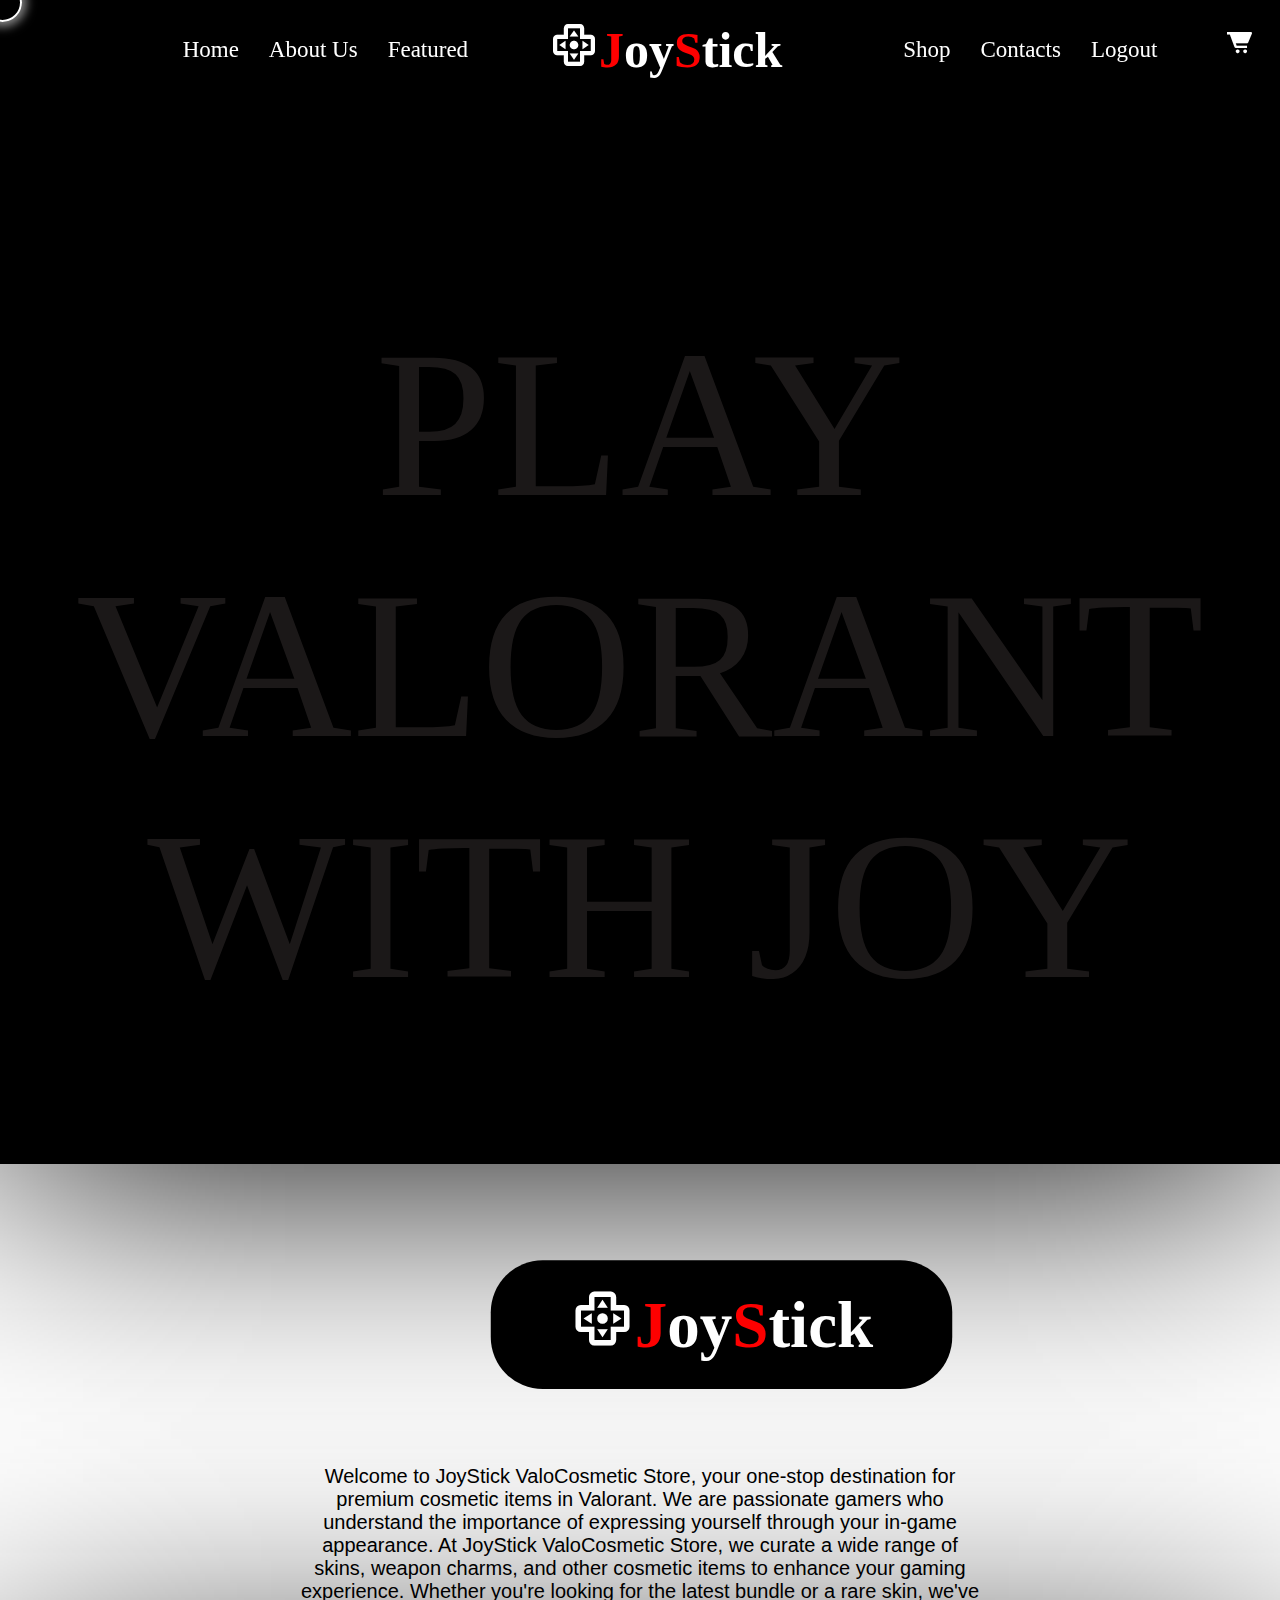
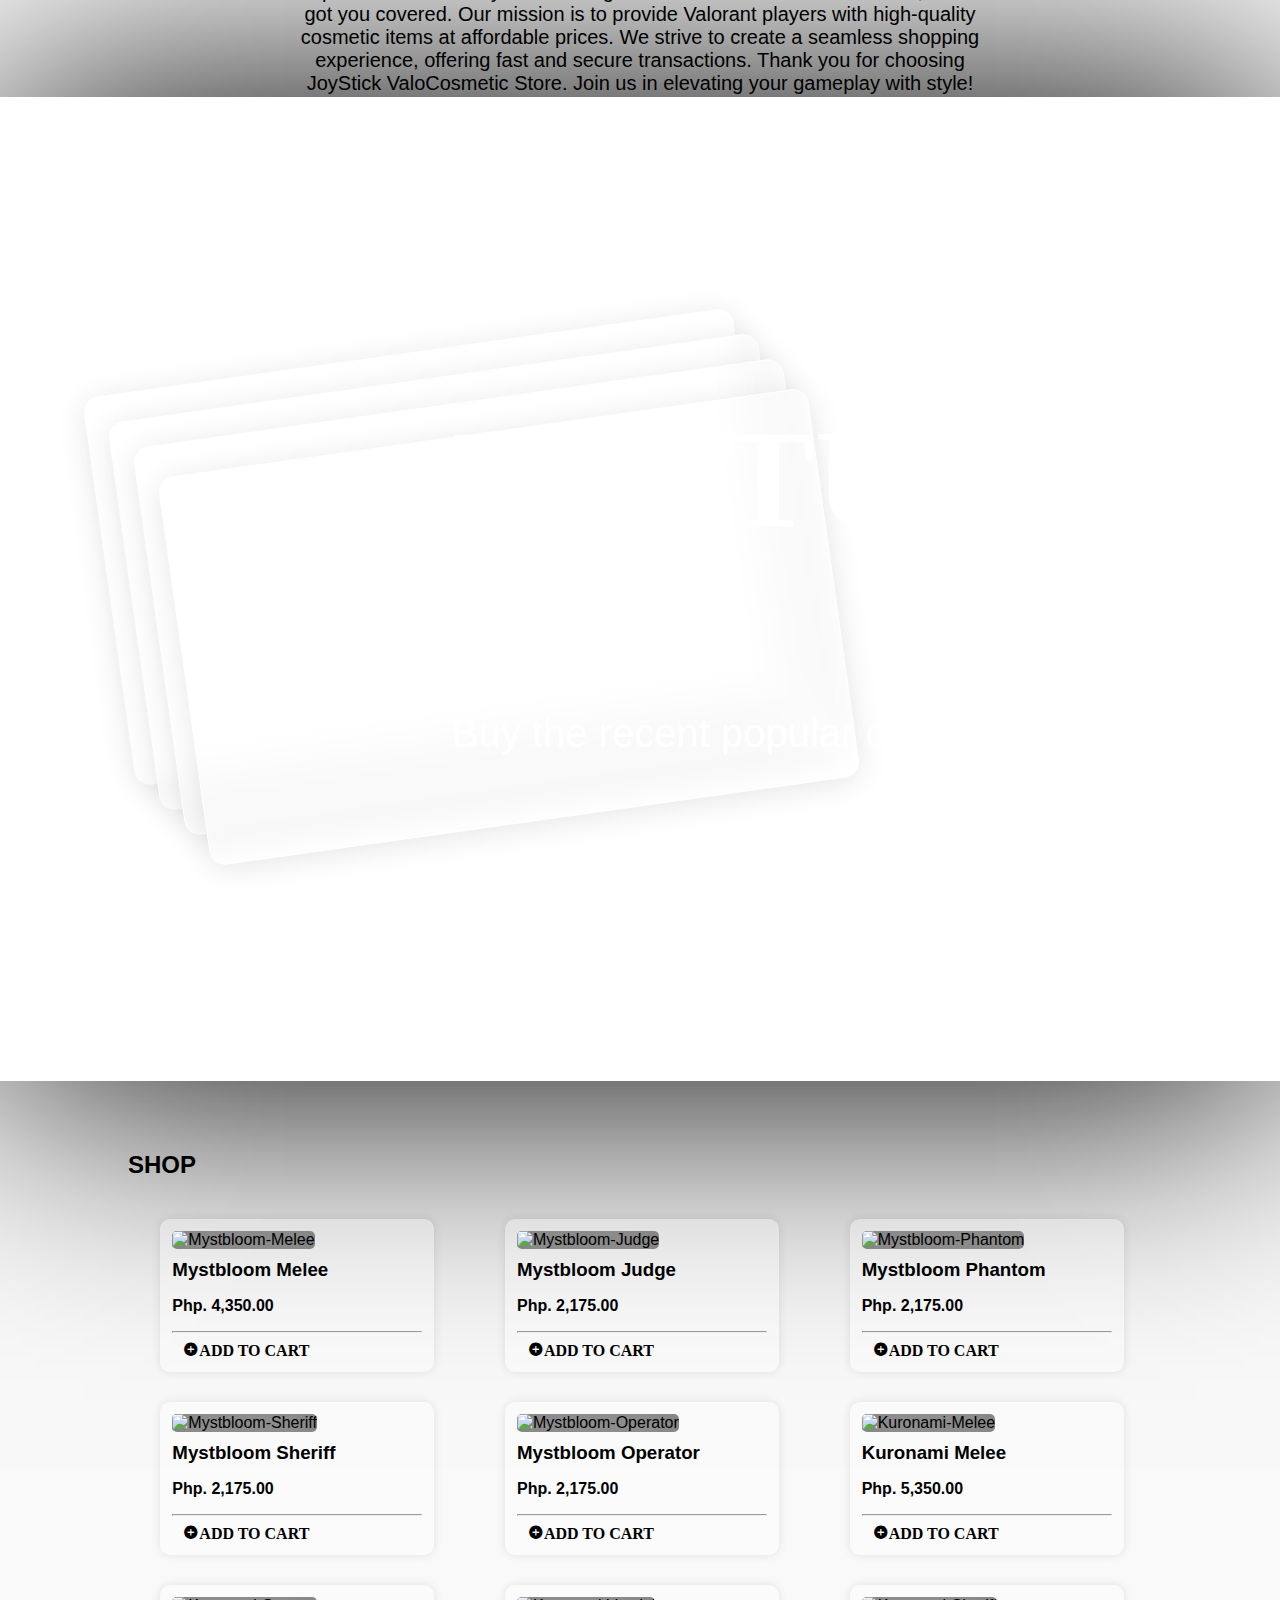
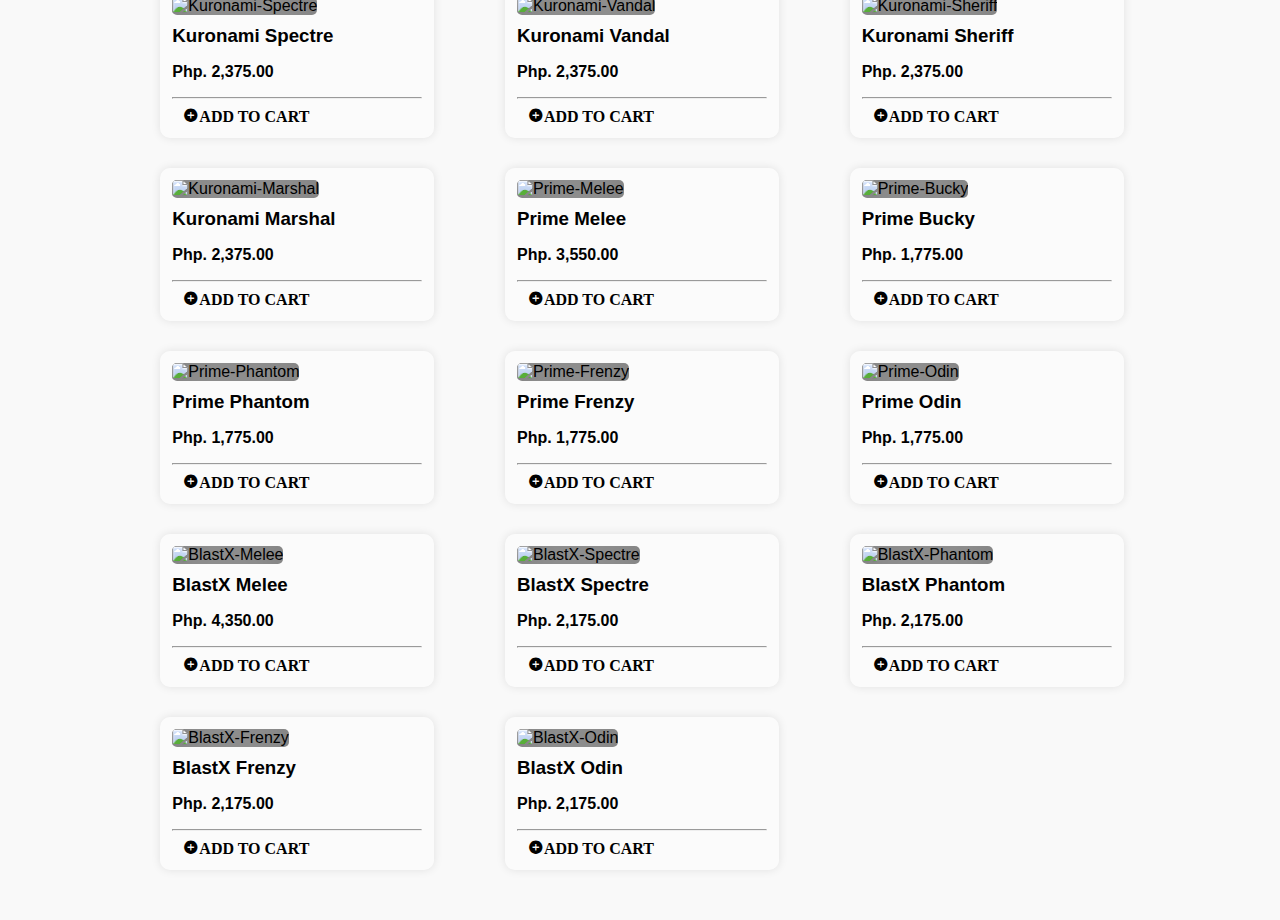
==== index.html @ 6bcc8521 "Add files via upload" ====
<!DOCTYPE html>
<html lang="en">
<head>
  <title>JoyStick</title>
  <link href='https://unpkg.com/boxicons@2.1.4/css/boxicons.min.css' rel='stylesheet'>
  <link rel="icon" type="image/x-icon" href="assets/icon.png">
  <link rel="stylesheet" href="styles-home.css">
</head>
<body>
<div class="circle"></div>

  <div class="navbar">
    <div class="navbar-menu-left">
      <ul class="navbar-menu">
        <li><a href="#Home">Home</a></li>
        <li><a href="#About">About Us</a></li>
        <li><a href="#Featured">Featured</a></li>
      </ul>
    </div>
    <a href="#"><div class="navbar-logo"><h1><i class='bx bx-joystick-button'></i><span>J</span>oy<span>S</span>tick</h1></div></a>
    <div class="navbar-menu-right">
      <ul class="navbar-menu">
        <li><a href="#Products">Shop</a></li>
        <li><a href="#Contacts">Contacts</a></li>
        <li><a onclick="logout()" style="cursor: pointer;" id="Logout">Logout</a></li>
      </ul>
    </div>
  </div>

  <section class="Home" id="Home">
    <div class="H-content">
      <video id="myVideo" autoplay muted style="width: 100%;">
        <source src="assets/yt5s.io-Enter the Tigris __ VALORANT Lunar New Year 2022-(1080p).mp4" type="video/mp4">
        Your browser does not support the video tag.
      </video>
      <h1>PLAY VALORANT WITH JOY</h1>
    </div>
  </section>

  <div id="About" style="top: 110%; position: absolute;"></div>
  <div class="About_logo"><a href="#"><div class="navbar-logo" style="color: white;"><h1><i class='bx bx-joystick-button'></i><span>J</span>oy<span>S</span>tick</h1></div></a></div>

  <section class="About" id="About">
    <h2>Aboutㅤㅤㅤㅤ</h2>
    <p>Welcome to JoyStick ValoCosmetic Store, your one-stop destination for premium cosmetic items in Valorant. We are passionate gamers who understand the importance of expressing yourself through your in-game appearance.
    At JoyStick ValoCosmetic Store, we curate a wide range of skins, weapon charms, and other cosmetic items to enhance your gaming experience. Whether you're looking for the latest bundle or a rare skin, we've got you covered.
    Our mission is to provide Valorant players with high-quality cosmetic items at affordable prices. We strive to create a seamless shopping experience, offering fast and secure transactions.
    Thank you for choosing JoyStick ValoCosmetic Store. Join us in elevating your gameplay with style!</p>
  </section>

  <section class="Featured" id="Featured">
    <table>
      <td>
        <div class="Feature_cards">
          <div class="Feature_card one">
            <div class="Feature_cardDetails">
              <div class="Feature_cardDetailsHaeder">Blast-X</div>
              <a href="#Products"><div class="Feature_cardDetailsButton">Buy Now</div></a>
            </div>
          </div>
          <div class="Feature_card two">
            <div class="Feature_cardDetails">
              <div class="Feature_cardDetailsHaeder">Prime</div>
              <a href="#Products"><div class="Feature_cardDetailsButton">Buy Now</div></a>
            </div>
          </div>
          <div class="Feature_card three">
            <div class="Feature_cardDetails">
              <div class="Feature_cardDetailsHaeder">Kuronami</div>
              <a href="#Products"><div class="Feature_cardDetailsButton">Buy Now</div></a>
            </div>
          </div>
          <div class="Feature_card four">
            <div class="Feature_cardDetails">
              <div class="Feature_cardDetailsHaeder">Mystbloom</div>
              <a href="#Products"><div class="Feature_cardDetailsButton">Buy Now</div></a>
            </div>
          </div>
        </div>
      </td>
      <td>
        <div class="Featured_texts">
          <h1>FEATURED</h1>
          <br>
          <p> Buy the recent popular cosmetics now!</p>
        </div>
      </td>
    </table>
    </div>
  </section>

  <section class="Products" id="Products">
    <div class="container-products">
        <h2>SHOP</h2>
        <div class="product-grid">
          <div class="product">
            <img src="assets/Mystbloom-Melee.png" alt="Mystbloom-Melee">
            <h3>Mystbloom Melee</h3>
            <p>Php. 4,350.00</p>
            <label>
              <hr>
              <input type="checkbox" class="product-checkbox" data-name="Mystbloom Melee" data-price="4350.00.00" data-img="assets/Mystbloom-Melee.png">
              <i class='bx bxs-plus-circle'></i><span class="addlabel">ADD TO CART</span>
            </label>
          </div>
          <div class="product">
              <img src="assets/Mystbloom-Judge.png" alt="Mystbloom-Judge">
              <h3>Mystbloom Judge</h3>  
              <p>Php. 2,175.00</p>
              <label>
                <hr>
                <input type="checkbox" class="product-checkbox" data-name="Mystbloom Judge" data-price="2175.00" data-img="assets/Mystbloom-Judge.png">
                <i class='bx bxs-plus-circle'></i><span class="addlabel">ADD TO CART</span>
              </label>
          </div>
          <div class="product">
              <img src="assets/Mystbloom-Phantom.png" alt="Mystbloom-Phantom">
              <h3>Mystbloom Phantom</h3>
              <p>Php. 2,175.00</p>
              <label>
                <hr>
                <input type="checkbox" class="product-checkbox" data-name="Mystbloom Phantom" data-price="2175.00" data-img="assets/Mystbloom-Phantom.png">
                <i class='bx bxs-plus-circle'></i><span class="addlabel">ADD TO CART</span>
              </label>
          </div>
          <div class="product">
            <img src="assets/Mystbloom-Sheriff.png" alt="Mystbloom-Sheriff">
            <h3>Mystbloom Sheriff</h3>
            <p>Php. 2,175.00</p>
            <label>
              <hr>
              <input type="checkbox" class="product-checkbox" data-name="Mystbloom Sheriff" data-price="2175.00" data-img="assets/Mystbloom-Sheriff.png">
              <i class='bx bxs-plus-circle'></i><span class="addlabel">ADD TO CART</span>
            </label>
          </div>
          <div class="product">
            <img src="assets/Mystbloom-Operator.png" alt="Mystbloom-Operator">
            <h3>Mystbloom Operator</h3>
            <p>Php. 2,175.00</p>
            <label>
              <hr>
              <input type="checkbox" class="product-checkbox" data-name="Mystbloom Operator" data-price="2175.00" data-img="assets/Mystbloom-Operator.png">
              <i class='bx bxs-plus-circle'></i><span class="addlabel">ADD TO CART</span>
            </label>
          </div>
          <div class="product">
            <img src="assets/Kuronami-Melee.png" alt="Kuronami-Melee">
            <h3>Kuronami Melee</h3>
            <p>Php. 5,350.00</p>
            <label>
              <hr>
              <input type="checkbox" class="product-checkbox" data-name="Kuronami Melee" data-price="5350.00.00" data-img="assets/Kuronami-Melee.png">
              <i class='bx bxs-plus-circle'></i><span class="addlabel">ADD TO CART</span>
            </label>
          </div>
            <div class="product">
                <img src="assets/Kuronami-Spectre.png" alt="Kuronami-Spectre">
                <h3>Kuronami Spectre</h3>  
                <p>Php. 2,375.00</p>
                <label>
                  <hr>
                  <input type="checkbox" class="product-checkbox" data-name="Kuronami Spectre" data-price="2375.00" data-img="assets/Kuronami-Spectre.png">
                  <i class='bx bxs-plus-circle'></i><span class="addlabel">ADD TO CART</span>
                </label>
            </div>
            <div class="product">
              <img src="assets/Kuronami-Vandal.png" alt="Kuronami-Vandal">
              <h3>Kuronami Vandal</h3>
              <p>Php. 2,375.00</p>
              <label>
                <hr>
                <input type="checkbox" class="product-checkbox" data-name="Kuronami Vandal" data-price="23175.00" data-img="assets/Kuronami-Vandal.png">
                <i class='bx bxs-plus-circle'></i><span class="addlabel">ADD TO CART</span>
              </label>
            </div>
            <div class="product">
              <img src="assets/Kuronami-Sheriff.png" alt="Kuronami-Sheriff">
              <h3>Kuronami Sheriff</h3>
              <p>Php. 2,375.00</p>
              <label>
                <hr>
                <input type="checkbox" class="product-checkbox" data-name="Kuronami Sheriff" data-price="23175.00" data-img="assets/Kuronami-Sheriff.png">
                <i class='bx bxs-plus-circle'></i><span class="addlabel">ADD TO CART</span>
              </label>
            </div>
            <div class="product">
              <img src="assets/Kuronami-Marshal.png" alt="Kuronami-Marshal">
              <h3>Kuronami Marshal</h3>
              <p>Php. 2,375.00</p>
              <label>
                <hr>
                <input type="checkbox" class="product-checkbox" data-name="Kuronami Marshal" data-price="2375.00" data-img="assets/Kuronami-Marshal.png">
                <i class='bx bxs-plus-circle'></i><span class="addlabel">ADD TO CART</span>
              </label>
            </div>
            <div class="product">
              <img src="assets/Prime-Melee.png" alt="Prime-Melee">
              <h3>Prime Melee</h3>
              <p>Php. 3,550.00</p>
              <label>
                <hr>
                <input type="checkbox" class="product-checkbox" data-name="Prime Melee" data-price="3550.00.00" data-img="assets/Prime-Melee.png">
                <i class='bx bxs-plus-circle'></i><span class="addlabel">ADD TO CART</span>
              </label>
            </div>
            <div class="product">
              <img src="assets/Prime-Bucky.png" alt="Prime-Bucky">
              <h3>Prime Bucky</h3>  
              <p>Php. 1,775.00</p>
              <label>
                <hr>
                <input type="checkbox" class="product-checkbox" data-name="Prime Bucky" data-price="1775.00" data-img="assets/Prime-Bucky.png">
                <i class='bx bxs-plus-circle'></i><span class="addlabel">ADD TO CART</span>
              </label>
            </div>
            <div class="product">
              <img src="assets/Prime-Phantom.png" alt="Prime-Phantom">
              <h3>Prime Phantom</h3>
              <p>Php. 1,775.00</p>
              <label>
                <hr>
                <input type="checkbox" class="product-checkbox" data-name="Prime Phantom" data-price="1775.00" data-img="assets/Prime-Phantom.png">
                <i class='bx bxs-plus-circle'></i><span class="addlabel">ADD TO CART</span>
              </label>
            </div>
          <div class="product">
            <img src="assets/Prime-Frenzy.png" alt="Prime-Frenzy">
            <h3>Prime Frenzy</h3>
            <p>Php. 1,775.00</p>
            <label>
              <hr>
              <input type="checkbox" class="product-checkbox" data-name="Prime Frenzy" data-price="1775.00" data-img="assets/Prime-Frenzy.png">
              <i class='bx bxs-plus-circle'></i><span class="addlabel">ADD TO CART</span>
            </label>
          </div>
          <div class="product">
            <img src="assets/Prime-Odin.png" alt="Prime-Odin">
            <h3>Prime Odin</h3>
            <p>Php. 1,775.00</p>
            <label>
              <hr>
              <input type="checkbox" class="product-checkbox" data-name="Prime Odin" data-price="1775.00" data-img="assets/Prime-Odin.png">
              <i class='bx bxs-plus-circle'></i><span class="addlabel">ADD TO CART</span>
            </label>
          </div>
          <div class="product">
            <img src="assets/BlastX-Melee.png" alt="BlastX-Melee">
            <h3>BlastX Melee</h3>
            <p>Php. 4,350.00</p>
            <label>
              <hr>
              <input type="checkbox" class="product-checkbox" data-name="BlastX Melee" data-price="4350.00.00" data-img="assets/BlastX-Melee.png">
              <i class='bx bxs-plus-circle'></i><span class="addlabel">ADD TO CART</span>
            </label>
          </div>
          <div class="product">
            <img src="assets/BlastX-Spectre.png" alt="BlastX-Spectre">
            <h3>BlastX Spectre</h3>  
            <p>Php. 2,175.00</p>
            <label>
              <hr>
              <input type="checkbox" class="product-checkbox" data-name="BlastX Spectre" data-price="2175.00" data-img="assets/BlastX-Spectre.png">
              <i class='bx bxs-plus-circle'></i><span class="addlabel">ADD TO CART</span>
            </label>
          </div>  
          <div class="product">
            <img src="assets/BlastX-Phantom.png" alt="BlastX-Phantom">
            <h3>BlastX Phantom</h3>
            <p>Php. 2,175.00</p>
            <label>
              <hr>
              <input type="checkbox" class="product-checkbox" data-name="BlastX Phantom" data-price="2175.00" data-img="assets/BlastX-Phantom.png">
              <i class='bx bxs-plus-circle'></i><span class="addlabel">ADD TO CART</span>
            </label>
          </div>
          <div class="product">
            <img src="assets/BlastX-Frenzy.png" alt="BlastX-Frenzy">
            <h3>BlastX Frenzy</h3>
            <p>Php. 2,175.00</p>
            <label>
              <hr>
              <input type="checkbox" class="product-checkbox" data-name="BlastX Frenzy" data-price="2175.00" data-img="assets/BlastX-Frenzy.png">
              <i class='bx bxs-plus-circle'></i><span class="addlabel">ADD TO CART</span>
            </label>
          </div>
          <div class="product">
            <img src="assets/BlastX-Odin.png" alt="BlastX-Odin">
            <h3>BlastX Odin</h3>
            <p>Php. 2,175.00</p>
            <label>
              <hr>
              <input type="checkbox" class="product-checkbox" data-name="BlastX Odin" data-price="2175.00" data-img="assets/BlastX-Odin.png">
              <i class='bx bxs-plus-circle'></i><span class="addlabel">ADD TO CART</span>
            </label>
          </div>
        </div>
        <div class="toggle-container">
          <input type="checkbox" id="toggle-button" class="toggle-button">
          <label for="toggle-button" class="toggle-label"> <i class='bx bxs-cart-alt'></i> </label>

          <aside class="panel">
            <h3 class="selected-items-header">
              Selected Items
              <label for="toggle-button" class="toggle-label"> 
                  <span><i class='bx bxs-cart-alt'></i></span> 
              </label> 
            </h3>
          <hr>
          <div class="checkeditems-container">
            <ul id="checked-items"></ul><br>
          </div>
          <hr>
              <div class="total-amount">Total Amount: Php. <span id="total-amount-value">0.00</span></div>
              <div class="checkout">
                  <input type="text" placeholder="Enter Valorant User ID" required>
                  <button id="checkout" class="checkout-button">Checkout</button>
              </div>
          </aside>

        </div>
    </div>
  </section>

  <footer id="Contacts">

  </footer>

  <script src="script.js"></script>
</body>
</html>
---- styles-home.css ----
@font-face { font-family: valorant; src: url('assets/ValorantFont.ttf'); } 

* {
  text-decoration: none;
  z-index: 1;
}

/*            Navbar              */

body {
  font-family: sans-serif;
  scroll-behavior: smooth;
  justify-content: center;
  align-items: center;
  background: white;
  height: 100vh;
  max-width: 100vw;
  margin: 0;
}

.toggle-container {
  position: fixed;
  top: 20px;
  right: 20px;
  z-index: 100;
}

.toggle-button {
  z-index: 100;
  display: none;
}

.toggle-label {
  display: inline-block;
  width: 40px;
  height: 40px;
  background-color: #000000;
  color: #ffffff;
  font-size: 30px;
  line-height: 50px;
  text-align: center;
  cursor: pointer;
  border-radius: 50%;
  transition: background-color 0.3s ease;
}

.toggle-button:checked + .toggle-label {
  background-color: #ffffff;
  color: #000000; 
}

.navbar {
  font-family: 'valorant';
  background-color: #000;
  color: #fff;
  font-size: 23px;
  padding: 10px 20px;
  display: flex;
  justify-content: center;
  align-items: center;
  padding-top: 3vh;
  width: 100%; 
  max-height: 5vh;
  position: fixed; 
  z-index: 90;
} 

.navbar a {
  text-decoration: none;
  color: #fff;
  transition: ease-in-out 0.2s;
}

.navbar-logo {
  font-family: 'valorant';
  font-size: 24px;
  font-weight: bold;
}

.navbar-menu {
  display: flex;
  list-style-type: none;
  transition: 0.2s;
}

.navbar-menu li {
  margin-right: 30px;
}

.navbar-menu li:last-child {
  margin-right: 20px;
}

.navbar-menu li a {
  color: #fff;
  text-decoration: none;
}

.navbar-menu li a:hover {
  text-decoration: underline;
  font-size: 25px;
  text-shadow: 3px 6px 10px whitesmoke;
  transition: ease-in-out 0.4s;
}

.navbar-logo h1 {
  font-family: 'valorant';
  background-color: #000000;
  width: 35vh;
  padding: 20px;
  border-radius: 40px;
  font-size: 50px;
  text-align: center;
  margin-right: 20px;
}

.navbar-logo span {
  color: red;
}

/*            Home              */

.Home {
  position: relative;
  padding-top: 84px;
  width: 100%;
  height: 120vh;
  text-align: center;
  align-items: center;
  background-color: black;
  -webkit-box-shadow: 0px 0px 300px 7px rgba(0,0,0,1);
  -moz-box-shadow: 0px 0px 300px 7px rgba(0,0,0,1);
  box-shadow: 0px 0px 300px 7px rgba(0,0,0,1);
  z-index: 1;
}

.Home h1 {
  font-family: 'valorant';
  font-weight: 400;
  font-size: 210px;
  text-align: center;
  position: absolute;
  color: #504747af; 
  opacity: 0.5; 
  transition: opacity 5s ease; 
  cursor: default;
  top: 14%;
  z-index: 2;
}



/*            About              */

.About {
  position: relative;
  background: white;
  width: 100%;
  height: 50vh;
  text-align: center;
  align-items: center;
  z-index: 0;
}

.About_logo {
  position: absolute;
  scale: 1.3;
  margin-top: 77px;
  right: 28%;
}

.About h2 {
  font-family: 'valorant';
  margin-right: 10px;
  font-size: 100px;
  cursor: default;
}

.About p {
  margin-left: 300px;
  margin-right: 300px;
  font-size: 20px;
  cursor: default;
}

/*            Featured              */

.Featured {
  background: url(assets/patternpad-2024-05-18-16-41-39.png);
  background-size: cover;
  position: relative; 
  padding-top: 84px;
  height: 100vh;
  min-width: 100%;
  width: 100%;
  justify-content: center;
  text-align: center;
  align-items: center;
  -webkit-box-shadow: 0px 0px 300px 7px rgba(0,0,0,1);
  -moz-box-shadow: 0px 0px 300px 7px rgba(0,0,0,1);
  box-shadow: 0px 0px 300px 7px rgba(0,0,0,1);
  cursor: default;
}

.Feature_cards {
  position: absolute;
  top: 38%;
  left: 20%;  
}

.Feature_card {
  z-index: 1;
  position: absolute;
  width: 654px;
  height: 390px;
  border-radius: 10px;
  -webkit-box-shadow: inset 0px 0px 300px 7px rgba(255,255,255,0.43);
-moz-box-shadow: inset 0px 0px 300px 7px rgba(255,255,255,0.43);
box-shadow: inset 0px 0px 300px 7px rgba(255,255,255,0.43);
  transition: all .5s ease-out;
  overflow: hidden;
  transform: translateX(0px) translateY(0px) perspective(905px) rotateX(0deg) rotateY(0deg) rotateZ(-8deg);
}

.Feature_card.one {
  top: -120px;
  left: -150px;
  background: url(assets/BlastX-Bundle.jpg);
  background-size: cover;
  border-radius: 16px;
  box-shadow: 0 4px 30px #0000001a;
  backdrop-filter: blur(12.1px);
  -webkit-backdrop-filter: blur(12.1px);
  border: 1px solid rgba(255, 255, 255, 1);
}

.Feature_card.two {
  top: -95px;
  left: -125px;
  background: url(assets/Prime-Bundle.png);
  background-size: cover;
  border-radius: 16px;
  box-shadow: 0 4px 30px #0000001a;
  backdrop-filter: blur(12.1px);
  -webkit-backdrop-filter: blur(12.1px);
  border: 1px solid rgba(255, 255, 255, 1);
}

.Feature_card.three {
  top: -70px;
  left: -100px;
  background: url(assets/Kuronami-Bundle.png);
  background-size: cover;
  border-radius: 16px;
  box-shadow: 0 4px 30px #0000001a;
  backdrop-filter: blur(12.1px);
  -webkit-backdrop-filter: blur(12.1px);
  border: 1px solid rgba(255, 255, 255, 1);
}

.Feature_card.four {
  top: -40px;
  left: -75px;
  background: url(assets/Mystbloom-Bundle.png);
  background-size: cover;
  border-radius: 16px;
  box-shadow: 0 4px 30px #0000001a;
  backdrop-filter: blur(12.1px);
  -webkit-backdrop-filter: blur(12.1px);
  border: 1px solid rgba(255, 255, 255, 1);
}

.Feature_card:hover {
  -webkit-box-shadow: 0px 0px 300px 7px rgba(255,255,255,0.7);
  -moz-box-shadow: 0px 0px 300px 7px rgba(255,255,255,0.7);
  box-shadow: 0px 0px 300px 7px rgba(255,255,255,0.7);
  z-index: 4;
  transform: perspective(1000px) rotateX(0deg) rotateY(0deg) rotateZ(0deg) !important;
  transition: all .5s ease-out;
}

.Feature_cardDetails {
  width: 55%;
  height: 100%;
  padding: 20px;
  display: flex;
  flex-direction: column;
  justify-content: space-around;
  align-items: center;
  background: rgba(34, 34, 34, 0.418);
  backdrop-filter: blur(3px);
  transition: .5s;
  transform-origin: left;
  transform: perspective(2000px) rotateY(-90deg);
}

.Feature_card:hover .Feature_cardDetails {
  transform: perspective(2000px) rotateY(0deg);
}

.Feature_cardDetailsHaeder {
  font-family: 'valorant';
  font-weight: 600;
  font-size: 45px;
  color: #ffffff;
}

.Feature_cardDetailsButton {
  cursor: pointer;
  padding: 5px 10px;
  border-radius: 25px;
  background-color: #1a1a1a;
  color: #ffffff;
  font-weight: 600;
  font-size: 25px;
}

.Feature_cardDetailsButton:hover {
  -webkit-box-shadow: inset 0px 0px 33px 7px rgba(255,255,255,1);
-moz-box-shadow: inset 0px 0px 33px 7px rgba(255,255,255,1);
box-shadow: inset 0px 0px 33px 7px rgba(255,255,255,1);
}

.Featured_texts {
  padding: 30px 30px;
  align-items: center;
  text-align: left;
  position: absolute;
  top: 18%;
  right: 3%;
  color: #ffffff;
  border-radius: 36px;
}

.Featured_texts h1 {
  font-family: 'valorant';
  font-weight: 600;
  font-size: 140px;
}

.Featured_texts p {
  font-weight: 70;
  font-size: 40px;
}

/*            Products-Shop              */

.Products {
  padding: 50px 0;
  background-color: #f9f9f9;
  text-align: left;
  width: 100%;
  min-height: 100vh;
  align-content: center;
  cursor: default;
}

.container-products {
  width: 80%;
  margin: 0 auto;
}

.product-grid {
  display: grid;
  grid-template-columns: repeat(auto-fit, minmax(250px, 1fr));
  gap: 10px;
  justify-items: center;
}

.product {
  margin-top: 20px;
  margin-left: 4px;
  background-color: #ffffff56;
  padding: 10px;
  border-radius: 10px;
  box-shadow: 0 0 10px rgba(0, 0, 0, 0.1);
  width: calc(100% / 5 - 40px);
  width: 100%;
  max-width: 250px;
  border: 2px solid transparent;
  transition: ease-in-out 0.3s;
  cursor: pointer;
}

.product input[type=checkbox]{
  appearance: none;
}

.product:hover {
  border: 4px solid black;
  box-shadow: #000000;
  transform: scale(1.05);
  -webkit-box-shadow: 0px 0px 134px 5px rgba(166,166,166,1);
  -moz-box-shadow: 0px 0px 134px 5px rgba(166,166,166,1);
  box-shadow: 0px 0px 134px 5px rgba(166,166,166,1);
  transition: ease-in-out 0.3s;
}

.product img {
  max-width: 100%;
  max-height: 160px;
  border-radius: 5px;
  -webkit-box-shadow: inset 0px 0px 33px 7px rgb(116, 116, 116);
  -moz-box-shadow: inset 0px 0px 33px 7px rgb(141, 141, 141);
  box-shadow: inset 0px 0px 33px 7px rgb(129, 129, 129);
}

.product h3 {
  margin: 10px 0;
}

.product p {
  font-weight: bold;
}

.product label {
  font-family: 'valorant';
  font-weight: bolder;
}

.product.selected {
  border: 5px solid red;
  transition: 0.3s ease; 
  -webkit-box-shadow: 10px 0px 124px -17px rgba(255,0,0,1);
  -moz-box-shadow: 10px 0px 124px -17px rgba(255,0,0,1);
  box-shadow: 10px 0px 124px -17px rgba(255,0,0,1);
}

.product.selected label{
  color:  rgba(255,0,0,1);
}

/*            Items-Cart              */

.panel {
  position: fixed;
  font-family: sans-serif;
  font-size: 18px;
  top: 20px;
  right: -700px;
  width: 460px;
  max-width: 460px;
  height: auto;
  max-height: 80%;
  background-color: #f9f9f9;
  color: #000;
  box-shadow: 0 0 10px rgba(0, 0, 0, 0.2);
  transition: right 0.3s ease;
  overflow-y: auto;
  padding: 10px;
  z-index: 99;
  transition: ease-in-out 1s;
  border: #000000ad 5px;
  border-top-style: dashed;
  border-bottom-style: dashed;
}

.panel.active {
  right: 10px; 
  transition: ease-in-out 1s;
}

.panel h3 {
  font-family: 'valorant';
  font-size: 30px;
  margin-bottom: 20px;
  margin-top: 5px;
  padding: 5px 5px;
}

.panel ul {
  list-style: none;
  padding: 0;
}

.panel li {
  display: flex;
  justify-content: space-between;
  align-items: center;
  margin-bottom: 10px;
}

.panel img {
  max-width: 100px;
  max-height: 80px;
  margin-right: 10px;
  border-radius: 5px;
}

.panel p {
  margin: 5px 0;
}

.panel i {
  cursor: pointer;
  font-size: 30px;
}

#checked-items li i:hover {
  color: red;
}

.checkeditems-container {
  max-height: 500px;
  overflow-y: auto;
}

.selected-items-header {
  display: flex;
  justify-content: space-between;
  align-items: center;
  margin-bottom: 20px;
}

.selected-items-header .toggle-label {
  cursor: pointer;
}

.total-amount {
  margin-bottom: 5px;
  font-size: 20px;
  font-weight: bold;
}

.checkout {
  margin-top: auto;
}

.checkout input[type="text"] {
  width: 440px;
  padding: 10px;
  margin-bottom: 10px;
}

.checkout button {
  width: 464px;
  padding: 10px;
  background-color: #f00000;
  color: #fff;  
  border: none;
  cursor: pointer;
  transition: ease 0.5s;
}

.checkout button:hover {
  background-color: #000000;
  transition: ease 0.5s;
}

/*            Contacts/Footer              */

/*            Fun Cursor              */

.circle {
  --circle-size: 35px;
  position: fixed;
  height: var(--circle-size);
  width: var(--circle-size);
  border: 2px solid white;
  border-radius: 100%;
  top: calc(var(--circle-size) / 2 * -1);
  left: calc(var(--circle-size) / 2 * -1);
  pointer-events: none;
  z-index: 1000;
  mix-blend-mode: difference;
  box-shadow: 0 0 10px 5px rgba(255, 255, 255, 0.5);
}
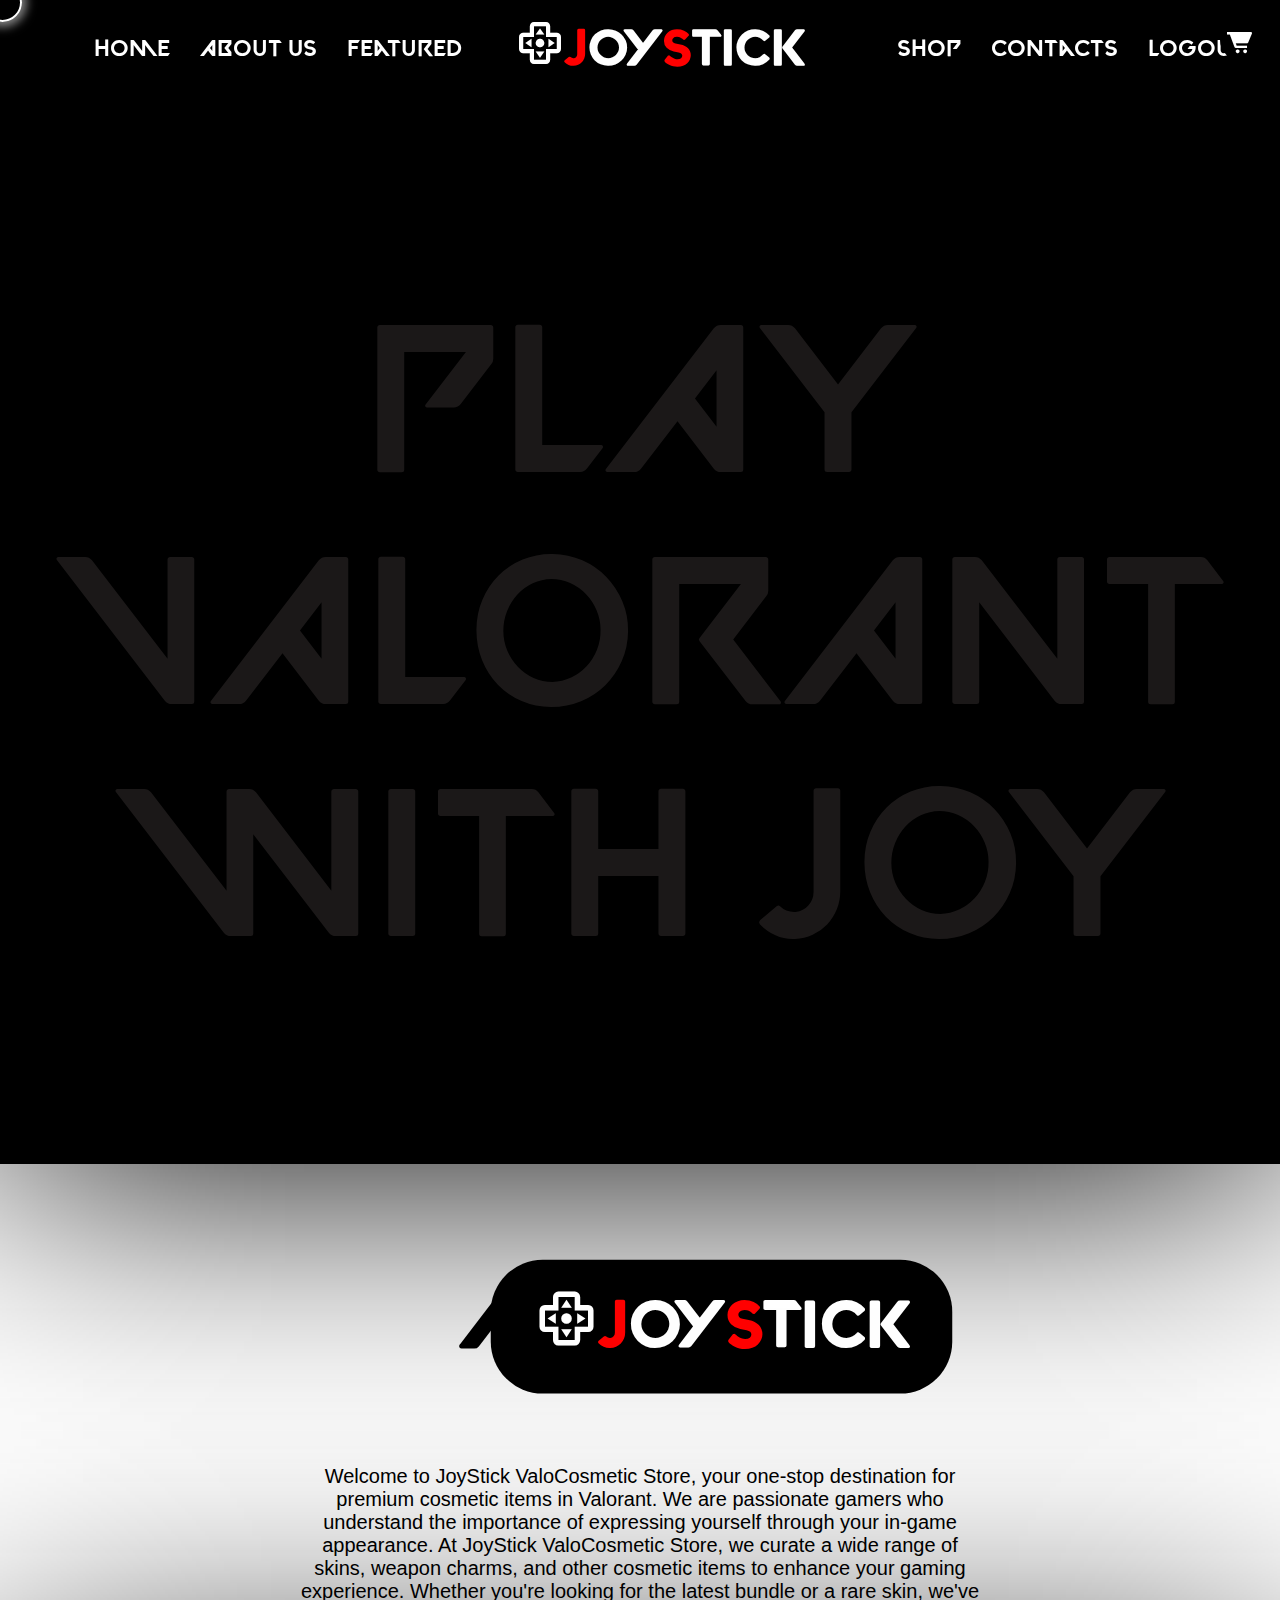
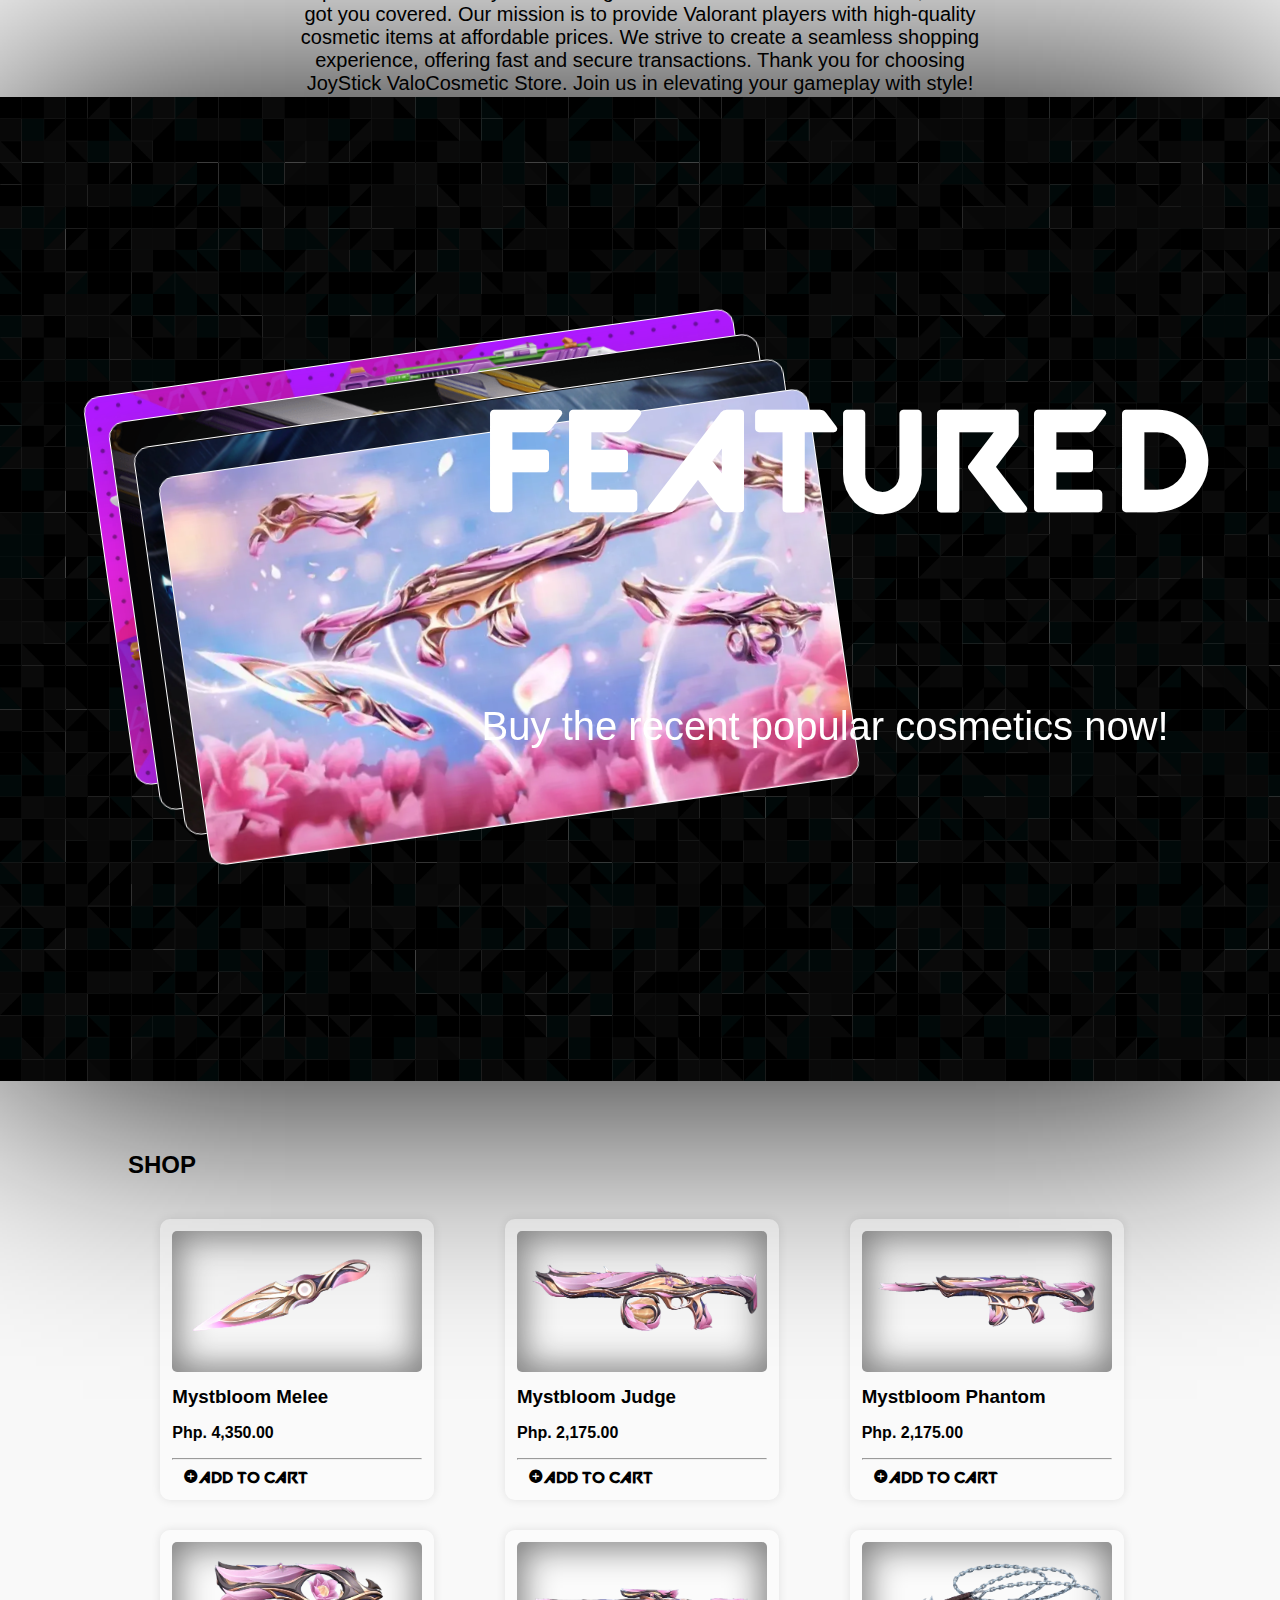
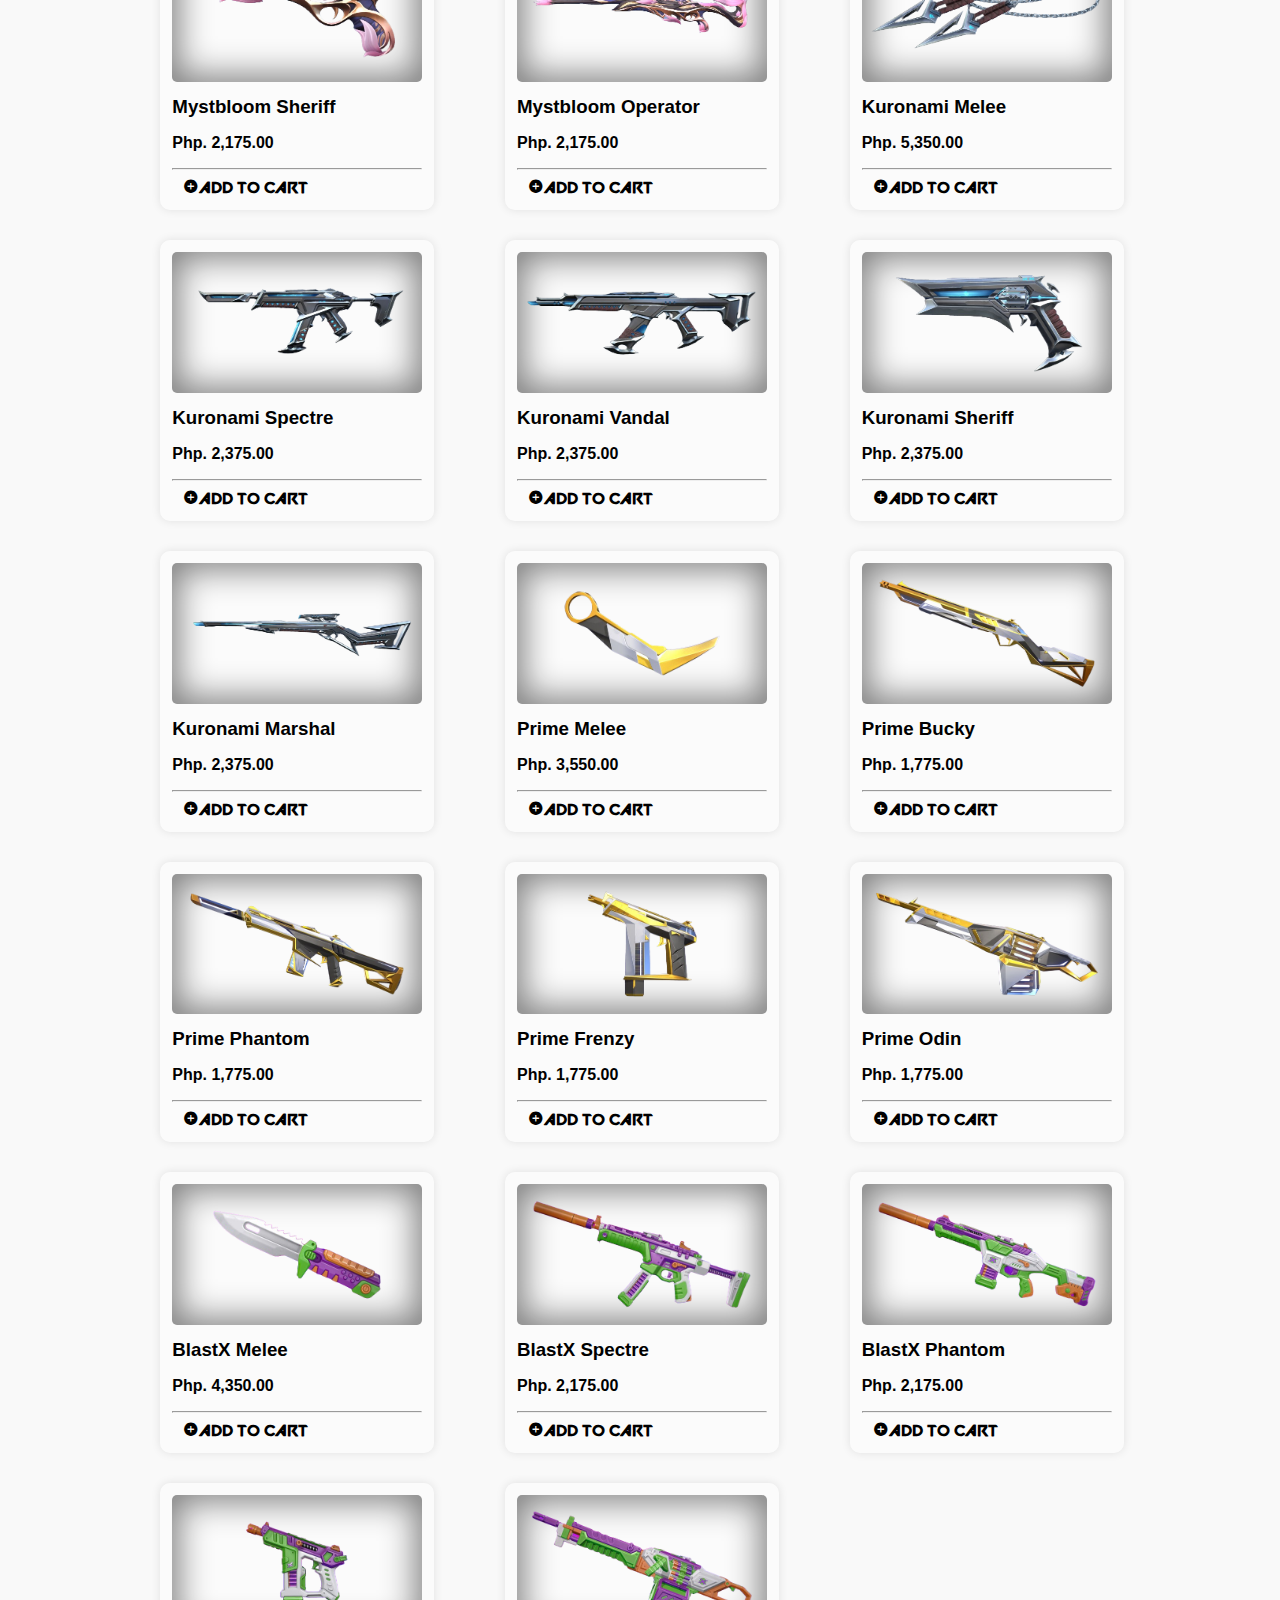
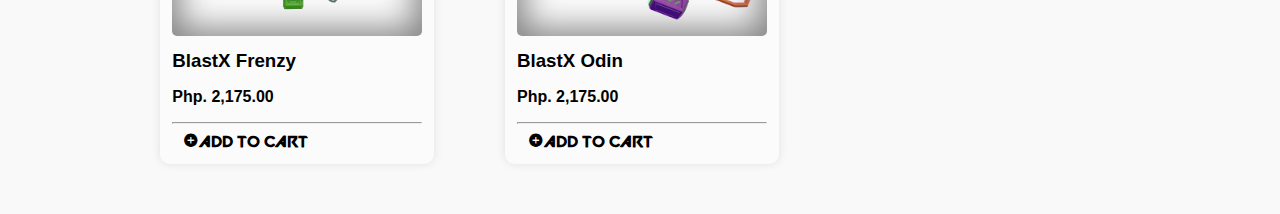
==== commit f3575095: "Update index.html" ====
--- a/index.html
+++ b/index.html
@@ -169,7 +169,7 @@
               <p>Php. 2,375.00</p>
               <label>
                 <hr>
-                <input type="checkbox" class="product-checkbox" data-name="Kuronami Vandal" data-price="23175.00" data-img="assets/Kuronami-Vandal.png">
+                <input type="checkbox" class="product-checkbox" data-name="Kuronami Vandal" data-price="2375.00" data-img="assets/Kuronami-Vandal.png">
                 <i class='bx bxs-plus-circle'></i><span class="addlabel">ADD TO CART</span>
               </label>
             </div>
@@ -179,7 +179,7 @@
               <p>Php. 2,375.00</p>
               <label>
                 <hr>
-                <input type="checkbox" class="product-checkbox" data-name="Kuronami Sheriff" data-price="23175.00" data-img="assets/Kuronami-Sheriff.png">
+                <input type="checkbox" class="product-checkbox" data-name="Kuronami Sheriff" data-price="2375.00" data-img="assets/Kuronami-Sheriff.png">
                 <i class='bx bxs-plus-circle'></i><span class="addlabel">ADD TO CART</span>
               </label>
             </div>
@@ -327,4 +327,4 @@
 
   <script src="script.js"></script>
 </body>
-</html>+</html>
